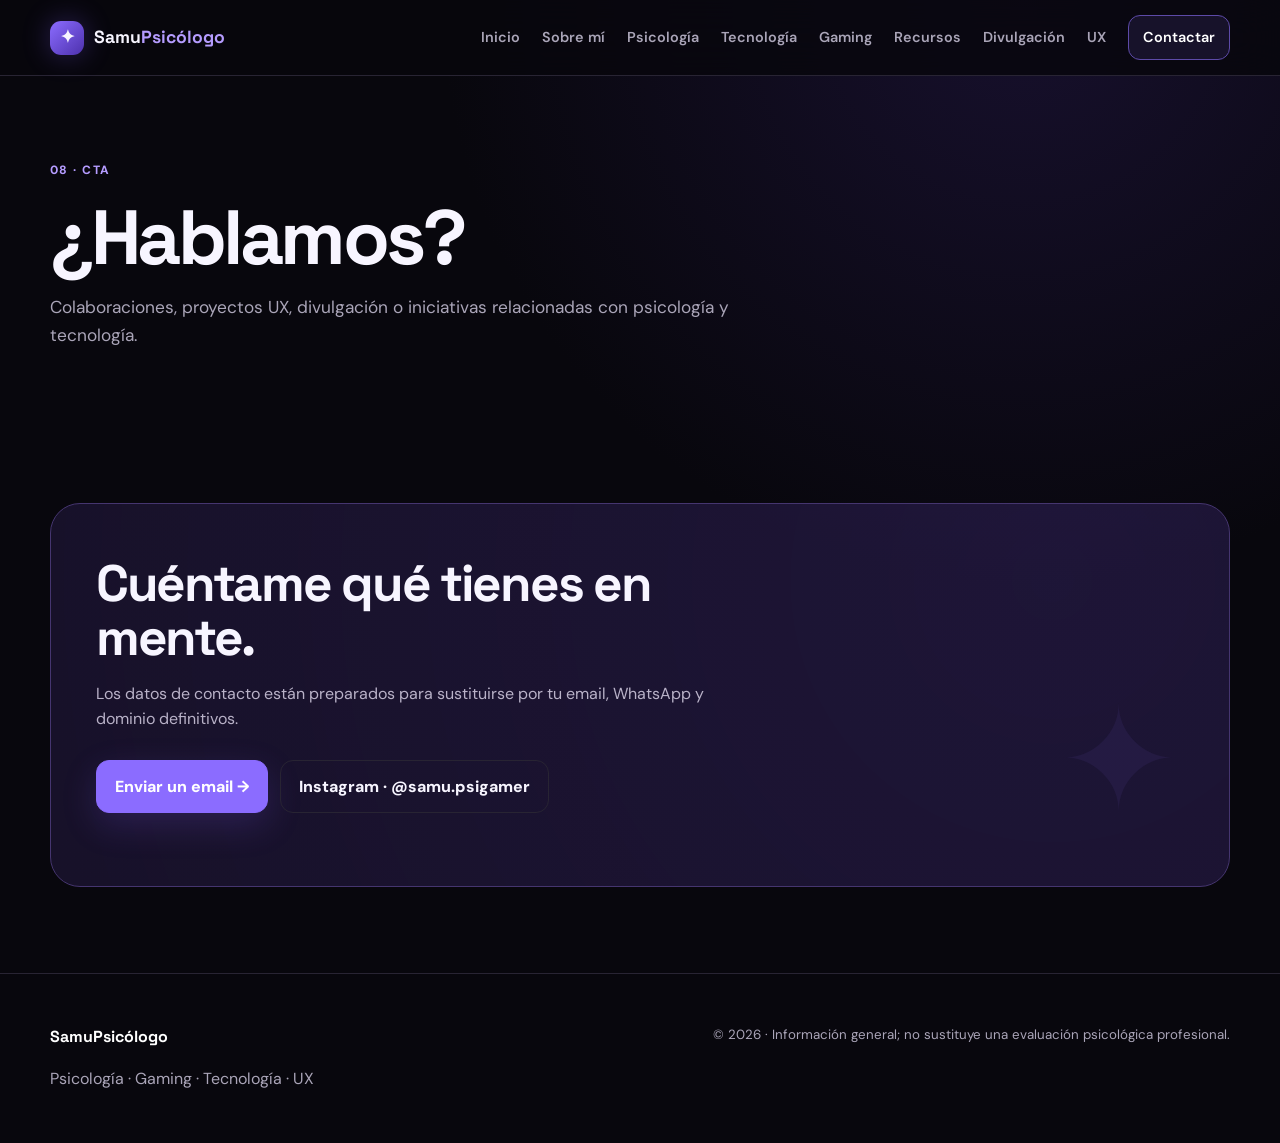
==== pages/contacto.html @ 995f3fec "Add files via upload" ====
<!doctype html><html lang="es"><head><meta charset="utf-8"><meta name="viewport" content="width=device-width,initial-scale=1"><title>Contacto · Samu Psicólogo</title><link rel="stylesheet" href="../css/styles.css"></head><body><header class="header"><div class="container header-inner"><a class="brand" href="../index.html"><span class="brand-mark">✦</span><span>Samu<span>Psicólogo</span></span></a><button class="menu" aria-label="Abrir navegación">☰</button><nav>
<a href="../index.html">Inicio</a><a href="sobre-mi.html">Sobre mí</a><a href="psicologia.html">Psicología</a><a href="tecnologia.html">Tecnología</a><a href="gaming.html">Gaming</a><a href="recursos.html">Recursos</a><a href="divulgacion.html">Divulgación</a><a href="ux.html">UX</a><a class="nav-cta" href="contacto.html">Contactar</a></nav></div></header><main><section class="page-hero"><div class="container"><span class="tag">08 · CTA</span><h1>¿Hablamos?</h1><p>Colaboraciones, proyectos UX, divulgación o iniciativas relacionadas con psicología y tecnología.</p></div></section><section class="section"><div class="container"><div class="cta"><h2>Cuéntame qué tienes en mente.</h2><p>Los datos de contacto están preparados para sustituirse por tu email, WhatsApp y dominio definitivos.</p><div class="actions"><a class="btn primary" href="mailto:tuemail@ejemplo.com">Enviar un email →</a><a class="btn" href="https://instagram.com/samu.psigamer" target="_blank" rel="noopener">Instagram · @samu.psigamer</a></div></div></div></section></main><footer class="footer"><div class="container footer-grid"><div><strong>SamuPsicólogo</strong><p>Psicología · Gaming · Tecnología · UX</p></div><small>© 2026 · Información general; no sustituye una evaluación psicológica profesional.</small></div></footer><script src="../js/main.js"></script></body></html>
---- css/styles.css ----
@import url('https://fonts.googleapis.com/css2?family=DM+Sans:wght@400;500;600;700&family=Space+Grotesk:wght@500;600;700&display=swap');
:root{--bg:#08070d;--panel:#11101a;--panel2:#151321;--ink:#f7f5ff;--muted:#aaa5b8;--purple:#8b6cff;--purple2:#b59cff;--line:#282433;--green:#39d98a;--yellow:#f4d35e;--max:1180px}
*{box-sizing:border-box}html{scroll-behavior:smooth}body{margin:0;background:radial-gradient(circle at 80% 0%,#17102d 0,#08070d 38%);color:var(--ink);font-family:"DM Sans",system-ui,sans-serif;line-height:1.6}a{color:inherit;text-decoration:none}button{font:inherit}
.container{width:min(var(--max),calc(100% - 40px));margin:auto}
.header{position:sticky;top:0;z-index:50;height:76px;background:rgba(8,7,13,.82);backdrop-filter:blur(18px);border-bottom:1px solid var(--line)}.header-inner{height:100%;display:flex;align-items:center;justify-content:space-between}.brand{display:flex;gap:10px;align-items:center;font-family:"Space Grotesk";font-weight:700;font-size:1.1rem}.brand-mark{width:34px;height:34px;display:grid;place-items:center;border-radius:11px;background:linear-gradient(135deg,var(--purple),#4d31ad);box-shadow:0 0 28px #7657e855}.brand span span{color:var(--purple2)}nav{display:flex;align-items:center;gap:22px}nav a{color:var(--muted);font-size:.9rem;font-weight:600}nav a:hover,nav a.active{color:#fff}.nav-cta{padding:10px 14px;border:1px solid #5d4aa8;border-radius:12px;background:#17122a;color:#fff}.menu{display:none;background:none;border:0;color:#fff;font-size:1.4rem}
.hero{padding:86px 0 70px;min-height:650px;display:grid;grid-template-columns:1fr 1fr;gap:60px;align-items:center}.eyebrow,.tag{font-size:.75rem;font-weight:800;letter-spacing:.12em;color:var(--purple2)}.eyebrow{display:inline-flex;gap:9px;align-items:center}.pulse-dot{width:8px;height:8px;border-radius:50%;background:var(--green);box-shadow:0 0 14px #39d98a}.hero h1{font-family:"Space Grotesk";font-size:clamp(3.1rem,6vw,5.7rem);line-height:.97;letter-spacing:-.055em;margin:18px 0 24px}.hero h1 em{color:var(--purple2);font-style:normal}.hero p{max-width:620px;font-size:1.1rem;color:var(--muted)}.actions{display:flex;gap:12px;flex-wrap:wrap;margin:28px 0}.btn{display:inline-flex;align-items:center;gap:10px;padding:13px 18px;border-radius:13px;border:1px solid var(--line);font-weight:800}.btn.primary{background:var(--purple);border-color:var(--purple);color:#fff;box-shadow:0 12px 35px #7657e633}.btn.ghost{background:#11101a}.trust{display:flex;gap:16px;flex-wrap:wrap;color:#858091;font-size:.82rem}
.hero-visual{min-height:520px;position:relative;border:1px solid var(--line);border-radius:34px;background:linear-gradient(145deg,#17132a,#0d0c13);overflow:hidden;display:grid;place-items:end center;box-shadow:0 30px 90px #0008}.hero-visual:before,.hero-visual:after{content:"";position:absolute;border-radius:50%;filter:blur(1px)}.hero-visual:before{width:300px;height:300px;background:#7657e822;top:70px;right:30px}.hero-visual:after{width:180px;height:180px;background:#b59cff1a;bottom:30px;left:30px}.hero-visual img{position:relative;z-index:2;width:88%;max-height:510px;object-fit:contain;object-position:center bottom;filter:drop-shadow(0 25px 35px #0008)}.level-card{position:absolute;z-index:4;background:#0d0c14dd;border:1px solid #39334a;border-radius:16px;padding:14px 17px;box-shadow:0 12px 35px #0006;backdrop-filter:blur(10px)}.level-card.top{top:25px;left:25px}.level-card small,.level-card span{display:block;color:#8d8798;font-size:.68rem}.level-card strong{display:block;font-family:"Space Grotesk";font-size:1.25rem}.controller{position:absolute;z-index:4;right:25px;bottom:25px;font-size:2.2rem}
.section{padding:86px 0}.section.dark{background:#0d0c13}.section-head{display:flex;justify-content:space-between;align-items:end;gap:25px;margin-bottom:30px}.section h2,.page-hero h1{font-family:"Space Grotesk";line-height:1.05;letter-spacing:-.045em}.section h2{font-size:clamp(2rem,4vw,3.4rem);margin:8px 0 0}.section-head p{max-width:570px;color:var(--muted)}
.grid{display:grid;grid-template-columns:repeat(3,1fr);gap:18px}.card{background:linear-gradient(145deg,#14121d,#0f0e16);border:1px solid var(--line);border-radius:22px;padding:24px}.card:hover{border-color:#4c3b78;transform:translateY(-2px);transition:.2s}.card .icon{font-size:2rem;margin-bottom:15px}.card p{color:var(--muted)}.card h3{font-family:"Space Grotesk";margin:0 0 8px}.tag-pill{display:inline-block;padding:5px 9px;border-radius:999px;background:#1b1730;color:#bcaeff;font-size:.72rem;font-weight:800;margin:2px}
.split{display:grid;grid-template-columns:1fr 1fr;gap:55px;align-items:center}.chibi-card{border-radius:30px;background:#141020;border:1px solid #30284a;padding:20px;overflow:hidden}.chibi-card img{width:100%;border-radius:22px}
.quote{border-left:3px solid var(--purple);padding:15px 20px;background:#131020;border-radius:0 15px 15px 0;color:#ddd7e8;margin-top:25px}.clean{background:#f2f0ed;color:#201d28}.clean p{color:#676272}.clean .card{background:#fff;border-color:#e2ded8;box-shadow:none}.clean .tag{color:#684bd1}.clean .section{color:#201d28}
.page-hero{padding:80px 0 50px}.page-hero h1{font-size:clamp(3rem,6vw,5rem);max-width:950px;margin:15px 0}.page-hero p{max-width:700px;color:var(--muted);font-size:1.08rem}
.filters{display:flex;gap:8px;flex-wrap:wrap;margin-bottom:25px}.filter{cursor:pointer;background:#11101a;border:1px solid var(--line);color:var(--muted);border-radius:999px;padding:9px 13px;font-weight:800}.filter.active{background:var(--purple);border-color:var(--purple);color:#fff}
.cta{border:1px solid #45356f;border-radius:30px;padding:45px;background:radial-gradient(circle at 85% 20%,#49318b55,#171129);position:relative;overflow:hidden}.cta:after{content:"✦";position:absolute;right:50px;bottom:10px;font-size:9rem;color:#8b6cff12}.cta h2{max-width:700px}.cta p{color:#b9b2c8;max-width:650px}
.footer{padding:50px 0 35px;border-top:1px solid var(--line);color:var(--muted)}.footer-grid{display:flex;justify-content:space-between;gap:25px}.footer strong{color:#fff;font-family:"Space Grotesk"}
.timeline{border-left:1px solid #393443;padding-left:25px}.timeline-item{position:relative;margin-bottom:28px}.timeline-item:before{content:"";position:absolute;left:-31px;top:8px;width:10px;height:10px;border-radius:50%;background:var(--purple);box-shadow:0 0 14px #8b6cff}
.article{max-width:800px}.article h2{font-family:"Space Grotesk";margin-top:42px}.article li{margin:8px 0;color:#c2bdc9}.notice{padding:18px 20px;border-radius:16px;background:#161228;border:1px solid #3d3261;color:#c9c2d7}
@media(max-width:900px){nav{display:none;position:absolute;left:0;right:0;top:76px;padding:20px;background:#0b0a10;border-bottom:1px solid var(--line);flex-direction:column;align-items:flex-start}.menu{display:block}.nav.open nav{display:flex}.hero,.split{grid-template-columns:1fr}.grid{grid-template-columns:1fr 1fr}.hero{padding-top:55px}.hero-visual{min-height:480px}}
@media(max-width:600px){.container{width:calc(100% - 28px)}.grid{grid-template-columns:1fr}.hero h1{font-size:3.2rem}.hero-visual{min-height:400px}.section{padding:60px 0}.footer-grid{flex-direction:column}.section-head{display:block}}
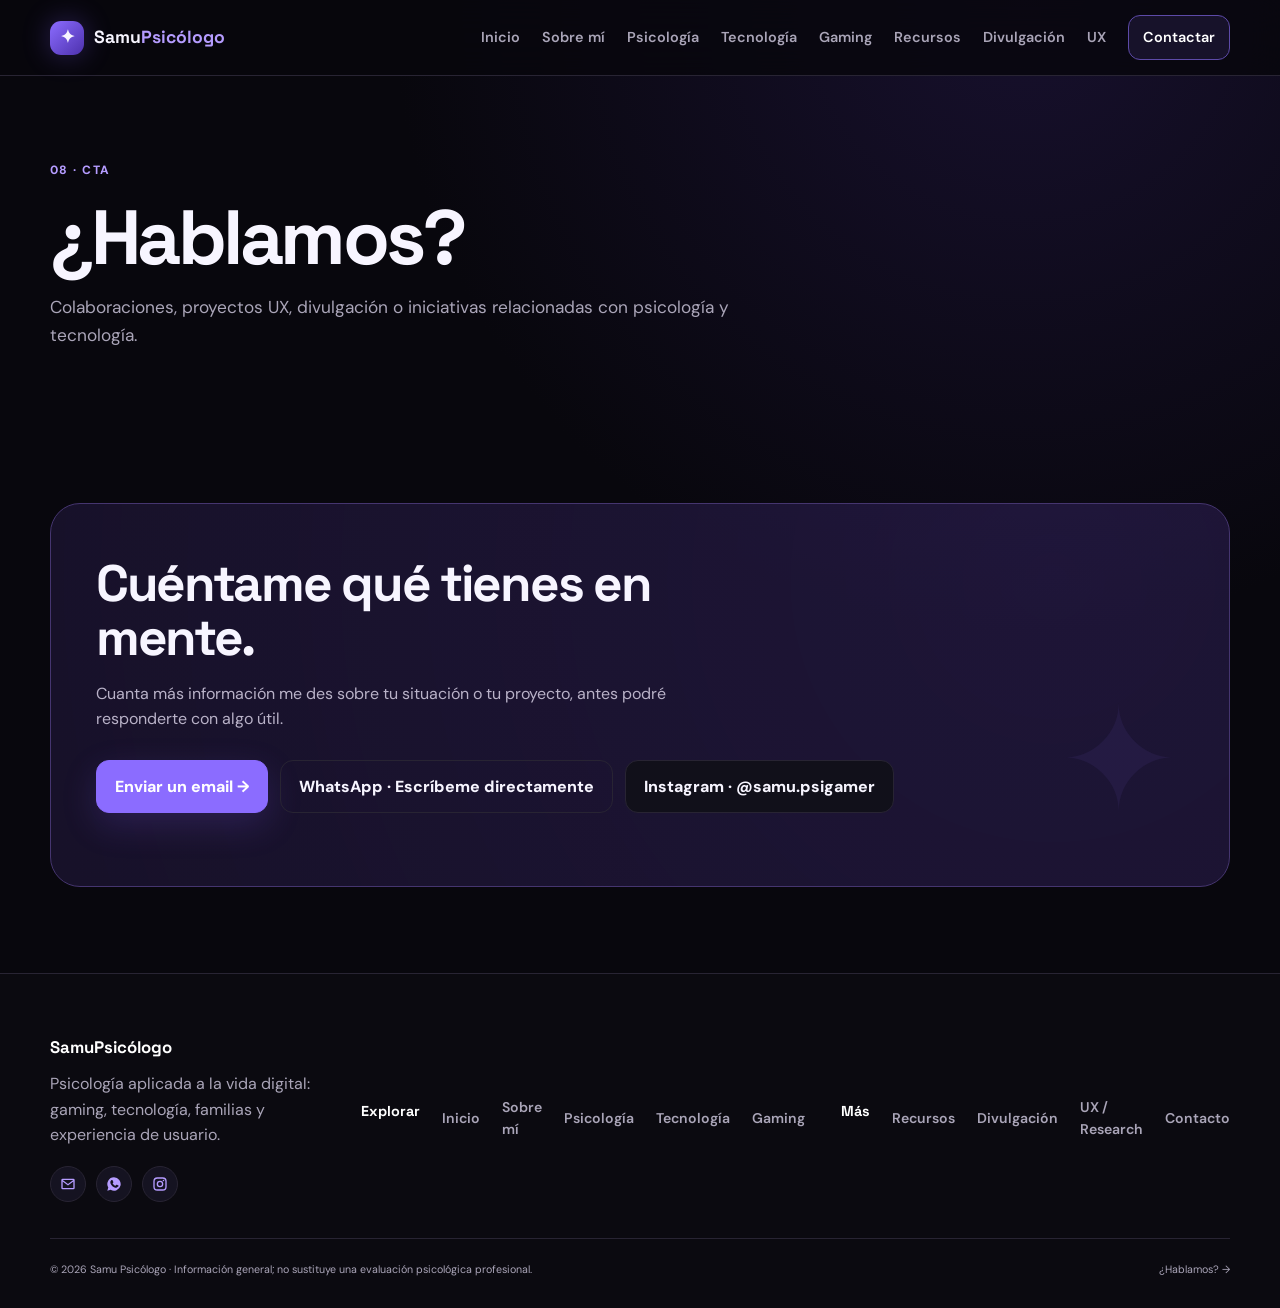
==== commit 472e0880: "Add files via upload" ====
--- a/pages/contacto.html
+++ b/pages/contacto.html
@@ -1,2 +1,18 @@
-<!doctype html><html lang="es"><head><meta charset="utf-8"><meta name="viewport" content="width=device-width,initial-scale=1"><title>Contacto · Samu Psicólogo</title><link rel="stylesheet" href="../css/styles.css"></head><body><header class="header"><div class="container header-inner"><a class="brand" href="../index.html"><span class="brand-mark">✦</span><span>Samu<span>Psicólogo</span></span></a><button class="menu" aria-label="Abrir navegación">☰</button><nav>
-<a href="../index.html">Inicio</a><a href="sobre-mi.html">Sobre mí</a><a href="psicologia.html">Psicología</a><a href="tecnologia.html">Tecnología</a><a href="gaming.html">Gaming</a><a href="recursos.html">Recursos</a><a href="divulgacion.html">Divulgación</a><a href="ux.html">UX</a><a class="nav-cta" href="contacto.html">Contactar</a></nav></div></header><main><section class="page-hero"><div class="container"><span class="tag">08 · CTA</span><h1>¿Hablamos?</h1><p>Colaboraciones, proyectos UX, divulgación o iniciativas relacionadas con psicología y tecnología.</p></div></section><section class="section"><div class="container"><div class="cta"><h2>Cuéntame qué tienes en mente.</h2><p>Los datos de contacto están preparados para sustituirse por tu email, WhatsApp y dominio definitivos.</p><div class="actions"><a class="btn primary" href="mailto:tuemail@ejemplo.com">Enviar un email →</a><a class="btn" href="https://instagram.com/samu.psigamer" target="_blank" rel="noopener">Instagram · @samu.psigamer</a></div></div></div></section></main><footer class="footer"><div class="container footer-grid"><div><strong>SamuPsicólogo</strong><p>Psicología · Gaming · Tecnología · UX</p></div><small>© 2026 · Información general; no sustituye una evaluación psicológica profesional.</small></div></footer><script src="../js/main.js"></script></body></html>+<!doctype html><html lang="es"><head><meta charset="utf-8"><meta name="viewport" content="width=device-width,initial-scale=1">
+<title>Contacto · Samu Psicólogo</title>
+<meta name="description" content="Escríbeme por email, WhatsApp o Instagram para consultas, colaboraciones o proyectos de UX y divulgación.">
+<link rel="canonical" href="https://samupsicologo.example.com/pages/contacto.html">
+<meta property="og:type" content="website">
+<meta property="og:title" content="Contacto · Samu Psicólogo">
+<meta property="og:description" content="Escríbeme por email, WhatsApp o Instagram para consultas, colaboraciones o proyectos de UX y divulgación.">
+<meta property="og:image" content="../assets/img/samu-hero.png">
+<meta property="og:locale" content="es_ES">
+<meta name="twitter:card" content="summary_large_image">
+<meta name="theme-color" content="#08070d">
+<link rel="icon" href="../assets/img/favicon.png" type="image/png">
+<link rel="apple-touch-icon" href="../assets/img/favicon.png">
+<link rel="stylesheet" href="../css/styles.css">
+</head><body>
+<a class="skip-link" href="#content">Saltar al contenido</a>
+<header class="header"><div class="container header-inner"><a class="brand" href="../index.html"><span class="brand-mark">✦</span><span>Samu<span>Psicólogo</span></span></a><button class="menu" aria-label="Abrir navegación" aria-expanded="false">☰</button><nav>
+<a href="../index.html">Inicio</a><a href="sobre-mi.html">Sobre mí</a><a href="psicologia.html">Psicología</a><a href="tecnologia.html">Tecnología</a><a href="gaming.html">Gaming</a><a href="recursos.html">Recursos</a><a href="divulgacion.html">Divulgación</a><a href="ux.html">UX</a><a class="nav-cta active" href="contacto.html" aria-current="page">Contactar</a></nav></div></header><main id="content"><section class="page-hero"><div class="container"><span class="tag">08 · CTA</span><h1>¿Hablamos?</h1><p>Colaboraciones, proyectos UX, divulgación o iniciativas relacionadas con psicología y tecnología.</p></div></section><section class="section"><div class="container"><div class="cta"><h2>Cuéntame qué tienes en mente.</h2><p>Cuanta más información me des sobre tu situación o tu proyecto, antes podré responderte con algo útil.</p><div class="actions"><a class="btn primary" href="mailto:hola@samupsigamer.com">Enviar un email →</a><a class="btn" href="https://wa.me/000000000" target="_blank" rel="noopener">WhatsApp · Escríbeme directamente</a><a class="btn ghost" href="https://instagram.com/samu.psigamer" target="_blank" rel="noopener">Instagram · @samu.psigamer</a></div></div></div></section></main><footer class="footer"><div class="container footer-grid"><div class="footer-about"><strong>SamuPsicólogo</strong><p>Psicología aplicada a la vida digital: gaming, tecnología, familias y experiencia de usuario.</p><div class="footer-social"><a href="mailto:hola@samupsigamer.com" aria-label="Enviar email"><svg viewBox="0 0 24 24"><path d="M4 4h16a2 2 0 0 1 2 2v12a2 2 0 0 1-2 2H4a2 2 0 0 1-2-2V6a2 2 0 0 1 2-2Zm0 2v.01L12 12l8-5.99V6H4Zm16 12V8.24l-8 6-8-6V18Z"/></svg></a><a href="https://wa.me/000000000" target="_blank" rel="noopener" aria-label="WhatsApp"><svg viewBox="0 0 24 24"><path d="M12 2a10 10 0 0 0-8.6 15.1L2 22l5-1.35A10 10 0 1 0 12 2Zm5.6 14.2c-.24.68-1.4 1.3-1.94 1.36-.5.06-1.12.08-1.8-.11a12.7 12.7 0 0 1-1.86-.68 10.6 10.6 0 0 1-4.2-3.75c-.4-.55-1.3-1.9-1.3-3.6 0-1.7.9-2.5 1.2-2.85.3-.35.7-.4.9-.4h.65c.2 0 .48-.04.73.55.26.6.9 2.1.98 2.25.08.15.13.33.02.53-.1.2-.16.33-.32.5-.15.18-.32.4-.46.53-.15.15-.3.31-.13.6.16.3.72 1.2 1.55 1.94 1.06.94 1.96 1.24 2.26 1.38.3.15.48.13.65-.08.18-.2.75-.87.95-1.17.2-.3.4-.24.66-.15.27.1 1.72.82 2.02.97.3.15.5.23.57.35.08.13.08.7-.16 1.38Z"/></svg></a><a href="https://instagram.com/samu.psigamer" target="_blank" rel="noopener" aria-label="Instagram"><svg viewBox="0 0 24 24"><path d="M8 2h8a6 6 0 0 1 6 6v8a6 6 0 0 1-6 6H8a6 6 0 0 1-6-6V8a6 6 0 0 1 6-6Zm0 2a4 4 0 0 0-4 4v8a4 4 0 0 0 4 4h8a4 4 0 0 0 4-4V8a4 4 0 0 0-4-4Zm4 3a5 5 0 1 1 0 10 5 5 0 0 1 0-10Zm0 2a3 3 0 1 0 0 6 3 3 0 0 0 0-6Zm5.2-3.4a1.2 1.2 0 1 1 0 2.4 1.2 1.2 0 0 1 0-2.4Z"/></svg></a></div></div><nav class="footer-col"><h4>Explorar</h4><a href="../index.html">Inicio</a><a href="sobre-mi.html">Sobre mí</a><a href="psicologia.html">Psicología</a><a href="tecnologia.html">Tecnología</a><a href="gaming.html">Gaming</a></nav><nav class="footer-col"><h4>Más</h4><a href="recursos.html">Recursos</a><a href="divulgacion.html">Divulgación</a><a href="ux.html">UX / Research</a><a href="contacto.html">Contacto</a></nav></div><div class="container footer-bottom"><small>© 2026 Samu Psicólogo · Información general; no sustituye una evaluación psicológica profesional.</small><small><a href="contacto.html">¿Hablamos? →</a></small></div></footer><script src="../js/main.js"></script></body></html>
--- a/css/styles.css
+++ b/css/styles.css
@@ -1,20 +1,27 @@
 
 @import url('https://fonts.googleapis.com/css2?family=DM+Sans:wght@400;500;600;700&family=Space+Grotesk:wght@500;600;700&display=swap');
 :root{--bg:#08070d;--panel:#11101a;--panel2:#151321;--ink:#f7f5ff;--muted:#aaa5b8;--purple:#8b6cff;--purple2:#b59cff;--line:#282433;--green:#39d98a;--yellow:#f4d35e;--max:1180px}
-*{box-sizing:border-box}html{scroll-behavior:smooth}body{margin:0;background:radial-gradient(circle at 80% 0%,#17102d 0,#08070d 38%);color:var(--ink);font-family:"DM Sans",system-ui,sans-serif;line-height:1.6}a{color:inherit;text-decoration:none}button{font:inherit}
+*{box-sizing:border-box}html{scroll-behavior:smooth}body{margin:0;background:radial-gradient(circle at 80% 0%,#17102d 0,#08070d 38%);color:var(--ink);font-family:"DM Sans",system-ui,sans-serif;line-height:1.6}a{color:inherit;text-decoration:none}button{font:inherit;cursor:pointer}
+:focus-visible{outline:2px solid var(--purple2);outline-offset:3px;border-radius:6px}
+.skip-link{position:absolute;left:16px;top:-60px;background:var(--purple);color:#fff;padding:10px 16px;border-radius:10px;font-weight:700;font-size:.85rem;z-index:100;transition:top .2s ease}.skip-link:focus{top:16px}
+nav a[aria-current="page"]{color:#fff}nav a[aria-current="page"]{position:relative}
 .container{width:min(var(--max),calc(100% - 40px));margin:auto}
-.header{position:sticky;top:0;z-index:50;height:76px;background:rgba(8,7,13,.82);backdrop-filter:blur(18px);border-bottom:1px solid var(--line)}.header-inner{height:100%;display:flex;align-items:center;justify-content:space-between}.brand{display:flex;gap:10px;align-items:center;font-family:"Space Grotesk";font-weight:700;font-size:1.1rem}.brand-mark{width:34px;height:34px;display:grid;place-items:center;border-radius:11px;background:linear-gradient(135deg,var(--purple),#4d31ad);box-shadow:0 0 28px #7657e855}.brand span span{color:var(--purple2)}nav{display:flex;align-items:center;gap:22px}nav a{color:var(--muted);font-size:.9rem;font-weight:600}nav a:hover,nav a.active{color:#fff}.nav-cta{padding:10px 14px;border:1px solid #5d4aa8;border-radius:12px;background:#17122a;color:#fff}.menu{display:none;background:none;border:0;color:#fff;font-size:1.4rem}
+.header{position:sticky;top:0;z-index:50;height:76px;background:rgba(8,7,13,.82);backdrop-filter:blur(18px);border-bottom:1px solid var(--line)}.header-inner{height:100%;display:flex;align-items:center;justify-content:space-between}.brand{display:flex;gap:10px;align-items:center;font-family:"Space Grotesk";font-weight:700;font-size:1.1rem}.brand-mark{width:34px;height:34px;display:grid;place-items:center;border-radius:11px;background:linear-gradient(135deg,var(--purple),#4d31ad);box-shadow:0 0 28px #7657e855}.brand span span{color:var(--purple2)}nav{display:flex;align-items:center;gap:22px}nav a{color:var(--muted);font-size:.9rem;font-weight:600}nav a:hover,nav a.active,nav a[aria-current="page"]{color:#fff}.nav-cta{padding:10px 14px;border:1px solid #5d4aa8;border-radius:12px;background:#17122a;color:#fff}.menu{display:none;background:none;border:0;color:#fff;font-size:1.4rem;line-height:1;width:40px;height:40px;border-radius:10px}.menu:hover{background:#17122a}
 .hero{padding:86px 0 70px;min-height:650px;display:grid;grid-template-columns:1fr 1fr;gap:60px;align-items:center}.eyebrow,.tag{font-size:.75rem;font-weight:800;letter-spacing:.12em;color:var(--purple2)}.eyebrow{display:inline-flex;gap:9px;align-items:center}.pulse-dot{width:8px;height:8px;border-radius:50%;background:var(--green);box-shadow:0 0 14px #39d98a}.hero h1{font-family:"Space Grotesk";font-size:clamp(3.1rem,6vw,5.7rem);line-height:.97;letter-spacing:-.055em;margin:18px 0 24px}.hero h1 em{color:var(--purple2);font-style:normal}.hero p{max-width:620px;font-size:1.1rem;color:var(--muted)}.actions{display:flex;gap:12px;flex-wrap:wrap;margin:28px 0}.btn{display:inline-flex;align-items:center;gap:10px;padding:13px 18px;border-radius:13px;border:1px solid var(--line);font-weight:800}.btn.primary{background:var(--purple);border-color:var(--purple);color:#fff;box-shadow:0 12px 35px #7657e633}.btn.ghost{background:#11101a}.trust{display:flex;gap:16px;flex-wrap:wrap;color:#858091;font-size:.82rem}
 .hero-visual{min-height:520px;position:relative;border:1px solid var(--line);border-radius:34px;background:linear-gradient(145deg,#17132a,#0d0c13);overflow:hidden;display:grid;place-items:end center;box-shadow:0 30px 90px #0008}.hero-visual:before,.hero-visual:after{content:"";position:absolute;border-radius:50%;filter:blur(1px)}.hero-visual:before{width:300px;height:300px;background:#7657e822;top:70px;right:30px}.hero-visual:after{width:180px;height:180px;background:#b59cff1a;bottom:30px;left:30px}.hero-visual img{position:relative;z-index:2;width:88%;max-height:510px;object-fit:contain;object-position:center bottom;filter:drop-shadow(0 25px 35px #0008)}.level-card{position:absolute;z-index:4;background:#0d0c14dd;border:1px solid #39334a;border-radius:16px;padding:14px 17px;box-shadow:0 12px 35px #0006;backdrop-filter:blur(10px)}.level-card.top{top:25px;left:25px}.level-card small,.level-card span{display:block;color:#8d8798;font-size:.68rem}.level-card strong{display:block;font-family:"Space Grotesk";font-size:1.25rem}.controller{position:absolute;z-index:4;right:25px;bottom:25px;font-size:2.2rem}
 .section{padding:86px 0}.section.dark{background:#0d0c13}.section-head{display:flex;justify-content:space-between;align-items:end;gap:25px;margin-bottom:30px}.section h2,.page-hero h1{font-family:"Space Grotesk";line-height:1.05;letter-spacing:-.045em}.section h2{font-size:clamp(2rem,4vw,3.4rem);margin:8px 0 0}.section-head p{max-width:570px;color:var(--muted)}
-.grid{display:grid;grid-template-columns:repeat(3,1fr);gap:18px}.card{background:linear-gradient(145deg,#14121d,#0f0e16);border:1px solid var(--line);border-radius:22px;padding:24px}.card:hover{border-color:#4c3b78;transform:translateY(-2px);transition:.2s}.card .icon{font-size:2rem;margin-bottom:15px}.card p{color:var(--muted)}.card h3{font-family:"Space Grotesk";margin:0 0 8px}.tag-pill{display:inline-block;padding:5px 9px;border-radius:999px;background:#1b1730;color:#bcaeff;font-size:.72rem;font-weight:800;margin:2px}
+.grid{display:grid;grid-template-columns:repeat(3,1fr);gap:18px}.card{background:linear-gradient(145deg,#14121d,#0f0e16);border:1px solid var(--line);border-radius:22px;padding:24px}.card:hover{border-color:#4c3b78;transform:translateY(-2px);transition:.2s}.card .icon{font-size:2rem;margin-bottom:15px}.card p{color:var(--muted)}.card h3{font-family:"Space Grotesk";margin:0 0 8px}.tag-pill{display:inline-block;padding:5px 9px;border-radius:999px;background:#1b1730;color:#bcaeff;font-size:.72rem;font-weight:800;margin:2px}.tag-pill.soon{background:transparent;border:1px dashed #3d3454;color:#8d8798}
 .split{display:grid;grid-template-columns:1fr 1fr;gap:55px;align-items:center}.chibi-card{border-radius:30px;background:#141020;border:1px solid #30284a;padding:20px;overflow:hidden}.chibi-card img{width:100%;border-radius:22px}
-.quote{border-left:3px solid var(--purple);padding:15px 20px;background:#131020;border-radius:0 15px 15px 0;color:#ddd7e8;margin-top:25px}.clean{background:#f2f0ed;color:#201d28}.clean p{color:#676272}.clean .card{background:#fff;border-color:#e2ded8;box-shadow:none}.clean .tag{color:#684bd1}.clean .section{color:#201d28}
+.quote{border-left:3px solid var(--purple);padding:15px 20px;background:#131020;border-radius:0 15px 15px 0;color:#ddd7e8;margin-top:25px}.clean{background:#f2f0ed;color:#201d28}.clean p{color:#676272}.clean .card{background:#fff;border-color:#e2ded8;box-shadow:none}.clean .tag{color:#684bd1}.clean .section{color:#201d28}.clean .chibi-card{background:#fff;border-color:#e2ded8}.clean .quote{background:#fff;color:#4a4456;border-left-color:#684bd1}
 .page-hero{padding:80px 0 50px}.page-hero h1{font-size:clamp(3rem,6vw,5rem);max-width:950px;margin:15px 0}.page-hero p{max-width:700px;color:var(--muted);font-size:1.08rem}
 .filters{display:flex;gap:8px;flex-wrap:wrap;margin-bottom:25px}.filter{cursor:pointer;background:#11101a;border:1px solid var(--line);color:var(--muted);border-radius:999px;padding:9px 13px;font-weight:800}.filter.active{background:var(--purple);border-color:var(--purple);color:#fff}
 .cta{border:1px solid #45356f;border-radius:30px;padding:45px;background:radial-gradient(circle at 85% 20%,#49318b55,#171129);position:relative;overflow:hidden}.cta:after{content:"✦";position:absolute;right:50px;bottom:10px;font-size:9rem;color:#8b6cff12}.cta h2{max-width:700px}.cta p{color:#b9b2c8;max-width:650px}
-.footer{padding:50px 0 35px;border-top:1px solid var(--line);color:var(--muted)}.footer-grid{display:flex;justify-content:space-between;gap:25px}.footer strong{color:#fff;font-family:"Space Grotesk"}
+.footer{padding:60px 0 30px;border-top:1px solid var(--line);color:var(--muted);background:#0b0a10}.footer-grid{display:grid;grid-template-columns:1.3fr 1fr 1fr;gap:36px;padding-bottom:36px}.footer strong{color:#fff;font-family:"Space Grotesk";font-size:1.05rem}.footer-about p{max-width:280px;margin:10px 0 18px}
+.footer-social{display:flex;gap:10px}.footer-social a{width:36px;height:36px;border-radius:50%;display:grid;place-items:center;background:#151321;border:1px solid var(--line);color:var(--purple2);transition:.2s}.footer-social a:hover{border-color:var(--purple);color:#fff;transform:translateY(-2px)}.footer-social svg{width:16px;height:16px;fill:currentColor}
+.footer-col h4{color:#fff;font-family:"Space Grotesk";font-size:.9rem;margin:0 0 14px}.footer-col a{display:block;color:var(--muted);font-size:.88rem;padding:5px 0}.footer-col a:hover{color:#fff}
+.footer-bottom{display:flex;flex-wrap:wrap;justify-content:space-between;gap:10px;padding-top:22px;border-top:1px solid var(--line);font-size:.8rem}
+@media(max-width:700px){.footer-grid{grid-template-columns:1fr}}
 .timeline{border-left:1px solid #393443;padding-left:25px}.timeline-item{position:relative;margin-bottom:28px}.timeline-item:before{content:"";position:absolute;left:-31px;top:8px;width:10px;height:10px;border-radius:50%;background:var(--purple);box-shadow:0 0 14px #8b6cff}
 .article{max-width:800px}.article h2{font-family:"Space Grotesk";margin-top:42px}.article li{margin:8px 0;color:#c2bdc9}.notice{padding:18px 20px;border-radius:16px;background:#161228;border:1px solid #3d3261;color:#c9c2d7}
-@media(max-width:900px){nav{display:none;position:absolute;left:0;right:0;top:76px;padding:20px;background:#0b0a10;border-bottom:1px solid var(--line);flex-direction:column;align-items:flex-start}.menu{display:block}.nav.open nav{display:flex}.hero,.split{grid-template-columns:1fr}.grid{grid-template-columns:1fr 1fr}.hero{padding-top:55px}.hero-visual{min-height:480px}}
+@media(max-width:900px){nav{display:none;position:absolute;left:0;right:0;top:76px;padding:20px;background:#0b0a10;border-bottom:1px solid var(--line);flex-direction:column;align-items:flex-start}.menu{display:block}.header.open nav{display:flex}.hero,.split{grid-template-columns:1fr}.grid{grid-template-columns:1fr 1fr}.hero{padding-top:55px}.hero-visual{min-height:480px}}
 @media(max-width:600px){.container{width:calc(100% - 28px)}.grid{grid-template-columns:1fr}.hero h1{font-size:3.2rem}.hero-visual{min-height:400px}.section{padding:60px 0}.footer-grid{flex-direction:column}.section-head{display:block}}
